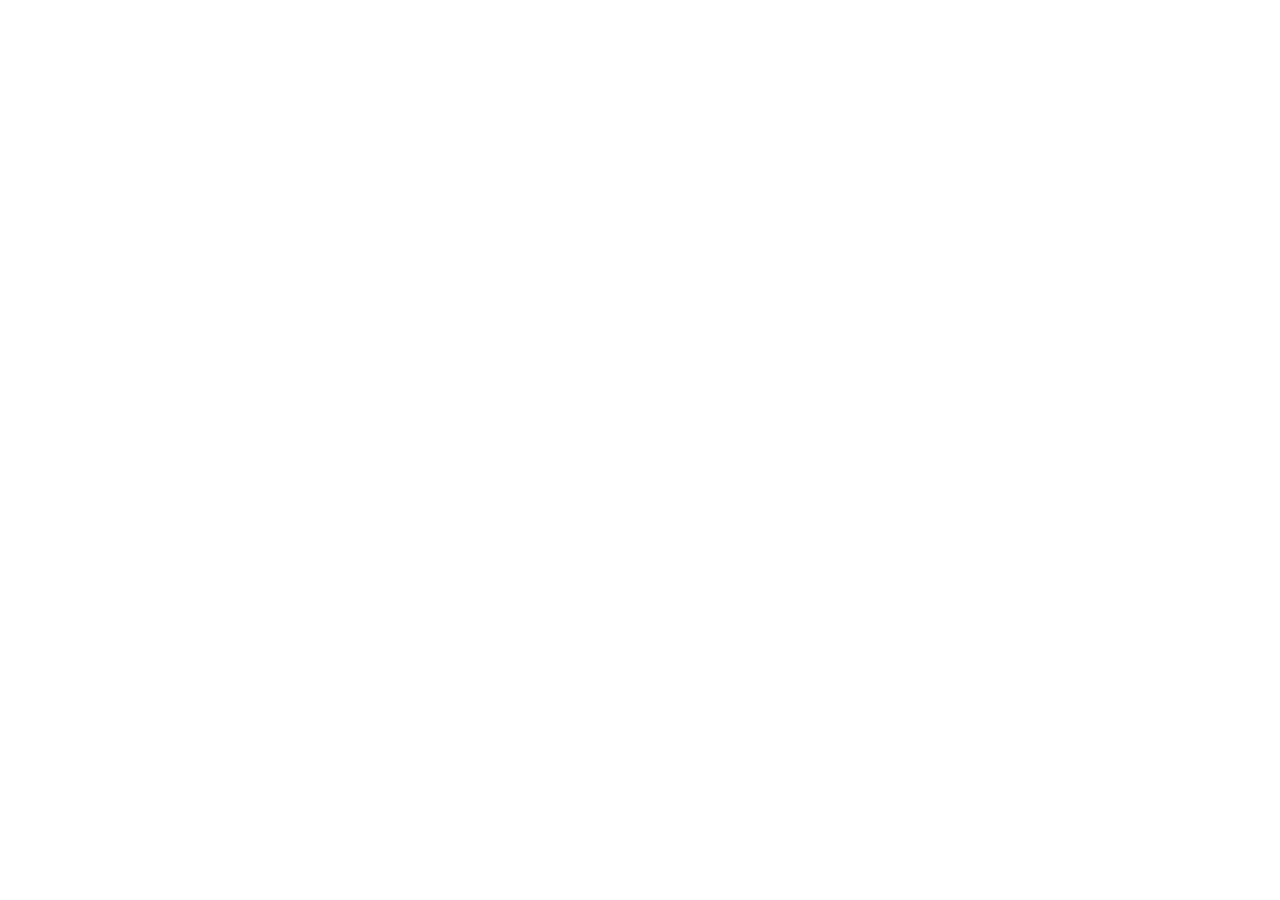
==== Foods.html @ b23bf80e "Update food ordering website pages" ====
<!DOCTYPE html>
<html lang="en">
<head>
    <meta charset="UTF-8">
     <meta http-equiv="X-UA-Compatible" content="IE=edge">
    <meta name="viewport" content="width=device-width, initial-scale=1.0">
    <title>Online Food Delivery Website</title>
    <link rel="shortcut icon" href="img/favicon.ico" type="image/x-icon">
     <link rel="stylesheet" href="css/hover-min.css">
     <link rel="stylesheet" href="css/font-awesome/css/font-awesome.css">
     <link rel="stylesheet" href="style.css">
</head>
<body>
    
</body>
</html>
---- style.css ----
/* CSS Style For All */
* {
  margin: 0;
  padding: 0;
  font-family: Arial, Helvetica, sans-serif;
}
input {
  outline: 0;
}
input[type="submit"] {
  border: 0;
  cursor: pointer;
}
a {
  color: rgb(226, 74, 74);
  text-decoration: none;
  transition: 0.5s;
}
a:hover {
  color: #6c5ce7;
}
.container {
  width: 85%;
  margin: 0 auto;
  padding: 15px;
}
.btn-delete {
  background: #ff0000;
  transition: 0.5s;
  padding: 3px 5px;
  color: #fff;
  opacity: 0.8;
  display: inline;
  border-radius: 4px;
}
.btn-delete:hover {
  color: #fff;
}
.btn-primary {
  background: rgb(226, 74, 74);
  color: #fff;
  padding: 5px 10px;
  font-size: 15px;
  cursor: pointer;
  border-radius: 5px;
  transition: 0.5s;
}
.btn-primary:hover {
  background: #6c5ce7;
  color: #fff;
}
.label {
  margin-bottom: 10px;
  font-weight: bold;
}
.img-responsive {
  width: 100%;
}
.img-curve {
  border-radius: 10px;
}
.text-center {
  text-align: center;
}
.text-left {
  text-align: left;
}
.text-right {
  text-align: right;
}
.text-white {
  color: #fff;
}
.bold {
  font-weight: bold;
}
h2 {
  color: #2f3542;
  font-size: 32px;
  margin-bottom: 25px;
}
h3 {
  font-size: 24px;
}
.heading-border {
  height: 3px;
  width: 70px;
  background: rgb(226, 74, 74);
  margin: auto;
  margin-top: -10px;
  margin-bottom: 15px;
}
fieldset {
  border: 1px solid #fff;
  margin: 40px;
  padding: 25px;
  border-radius: 5px;
  padding-bottom: 0;
}
fieldset legend {
  font-size: 23px;
  color: #2f3542;
}
.grid-2 {
  display: grid;
  grid-template-columns: repeat(2, 1fr);
  grid-gap: 30px 30px;
}
.grid-3 {
  display: grid;
  grid-template-columns: repeat(3, 1fr);
  grid-gap: 10px 30px;
}
/* CSS Style For All End */

/* Navigation Section Style */
.navbar {
  margin-top: 80px;
}
.navbar-menu {
  padding: 10px 0;
  background: #fff;
  transition: all 0.5s ease-in-out;
}
.site-top-nav {
  background: #fff;
  padding: 0;
  box-shadow: 2px -4px 13px 0px #000;
}
.navbar-fixed-top {
  position: fixed;
  top: 0;
  left: 0;
  right: 0;
  z-index: 1030;
  box-shadow: 2px -7px 13px 0px #000;
}
.navbar-fixed-top .container {
  padding: 0 15px;
}
.logo {
  width: 120px;
  float: left;
  padding: 5px 5px;
}
.menu {
  line-height: 60px;
  position: relative;
}
.menu ul {
  list-style: none;
  width: 80%;
  float: right;
}
.menu ul li {
  display: inline;
  padding: 10px;
  font-weight: bold;
}
.menu ul li:last-of-type {
  text-align: center;
}
.hvr-underline-from-center:before {
  background: #6c5ce7;
  height: 2px;
  bottom: 10px;
}
.badge {
  color: #fff;
  background: #ff0000;
  font-size: 12px;
  padding: 2px 3px;
  border-radius: 3px;
}
.shopping-cart {
  color: #6c5ce7;
  cursor: pointer;
  font-size: 18px;
}
.cart-content {
  background: #fff;
  width: 440px;
  position: absolute;
  top: 62px;
  right: 0;
  box-shadow: 0px 4px 10px 0px #bfbfbf;
  padding: 10px 10px;
  display: none;
}
.cart-table {
  width: 100%;
  border-collapse: collapse;
}
.cart-table th,
.cart-table td {
  border-bottom: 1px solid #ddd;
  pad: 0px 5px;
  font-size: 14px;
  font-weight: normal;
  text-align: center;
}
.cart-table th {
  font-weight: bold;
  border-top: 1px solid #ddd;
}
.cart-table img {
  width: 50px;
  height: 50px;
  vertical-align: middle;
  border-radius: 100%;
}
/* Navigation Section Style End */

/* Food Search Section Style Start */
.food-search {
  background-image: url(../img/search-bg.jpg);
  background-size: cover;
  background-repeat: no-repeat;
  background-position: center;
  padding: 95px 0;
  background-attachment: fixed;
}
.food-search input[type="search"] {
  width: 50%;
  padding: 11px;
  font-size: 16px;
  border: none;
  border-radius: 5px 0px 0px 5px;
  margin-right: -5px;
}
.food-search .btn-primary {
  padding: 12px;
  transition: 0.5s;
  border-radius: 0px 5px 5px 0px;
}
/* Food Search Section Style End */

/* Categories Section Style Start */
.categories {
  background-image: url(../img/category-bg.png);
  background-size: cover;
  background-repeat: no-repeat;
  padding: 55px 0;
}
.categories h3 {
  background: #2f3542;
  position: absolute;
  left: 0;
  right: 0;
  bottom: 0;
  text-align: center;
}
.float-container {
  position: relative;
  overflow: hidden;
  border-radius: 10px;
  margin-top: 20px;
  height: 350px;
  border:1px solid #ddd;
}
.categories .float-container img {
  transition: 0.5s;
  height: 100%;
}
.categories .float-container:hover img {
  transform: scale(1.2);
}
/* Categories Section Style End */

/* Food Section Style Start */
.food-menu {
  background-image: url(../img/food-bg.jpg);
  background-size: cover;
  background-repeat: no-repeat;
  padding: 55px 0;
  background-position: center;
  background-attachment: fixed;
}
.food-menu-box {
  padding: 23px;
  background: #fff;
  border-radius: 10px;
}
.food-menu-img {
  width: 20%;
  float: left;
}
.food-menu-desc {
  width: 70%;
  float: left;
  margin-left: 40px;
}
.food-price {
  font-size: 18px;
  margin: 10px 0;
}
.food-details {
  font-size: 16px;
  color: #747d8c;
}
.food-menu-desc .btn-primary {
  margin-top: 15px;
  display: block;
}
/* Food Section Style End */

/* Footer Section Style Start */
.footer {
  overflow: hidden;
  background: rgba(8, 8, 8, 0.85);
  color: #fff;
}
.footer .grid-3 {
  padding: 30px 0;
}
.site-links a {
  display: block;
  margin: 10px 0;
}
.social ul {
  list-style: none;
}
.social ul li {
  display: inline;
  padding: 8px;
}
/* Footer Section Style End */

/* Copyright Section Style Start */
.copyright {
  overflow: hidden;
  background: #000;
  color: #fff;
}
/* Copyright Section Style End */

/* Bact-To-Top Section Style Start */
#back-to-top {
  position: fixed;
  bottom: 40px;
  right: 60px;
  margin: 0;
  font-size: 16px;
  height: 19px;
  width: 40px;
  padding: 10px 0;
  text-align: center;
  border-radius: 5px;
  z-index: 9999;
  display: none;
}
/* Bact-To-Top Section Style End */

/* Order Page Style Start */
.order {
  padding: 20px 0;
}
.order .tbl-full {
  margin-bottom: 50px;
  width: 100%;
  border-collapse: collapse;
}
.order .tbl-full img {
  width: 35px;
  height: 35px;
  vertical-align: middle;
  border-radius: 100%;
}
.order .tbl-full tr {
  border-left: 1px solid #bfbbbb;
  border-right: 1px solid #bfbbbb;
}
.order .tbl-full tr th,
.order .tbl-full tr td {
  border-bottom: 1px solid #bfbbbb;
  padding: 8px 8px;
  text-align: center;
}
.order .tbl-full tr th {
  border-top: 1px solid #bfbbbb;
}
.form fieldset,
.contact fieldset,
.login fieldset {
  border: 1px solid #bfbbbb;
}
.form {
  box-shadow: 0 0 20px 2px #1a171780;
  width: 70%;
  padding: 7px 0;
  margin: 0 auto;
  border-radius: 3px;
}
.form input,
.form textarea {
  width: 98%;
  padding: 8px;
  font-size: 16px;
  border-radius: 5px;
  border: 1px solid #bfbbbb;
  margin-bottom: 25px;
}
.form input[type="submit"] {
  width: 30%;
  border-radius: 5px;
}
/* Order Page Style End */

/* Contact Page Style Start */
.contact,
.login {
  padding: 65px 0;
}
#gmap_canvas {
  width: 100%;
  height: 400px;
  border: none;
}
/* Contact Page Style End */
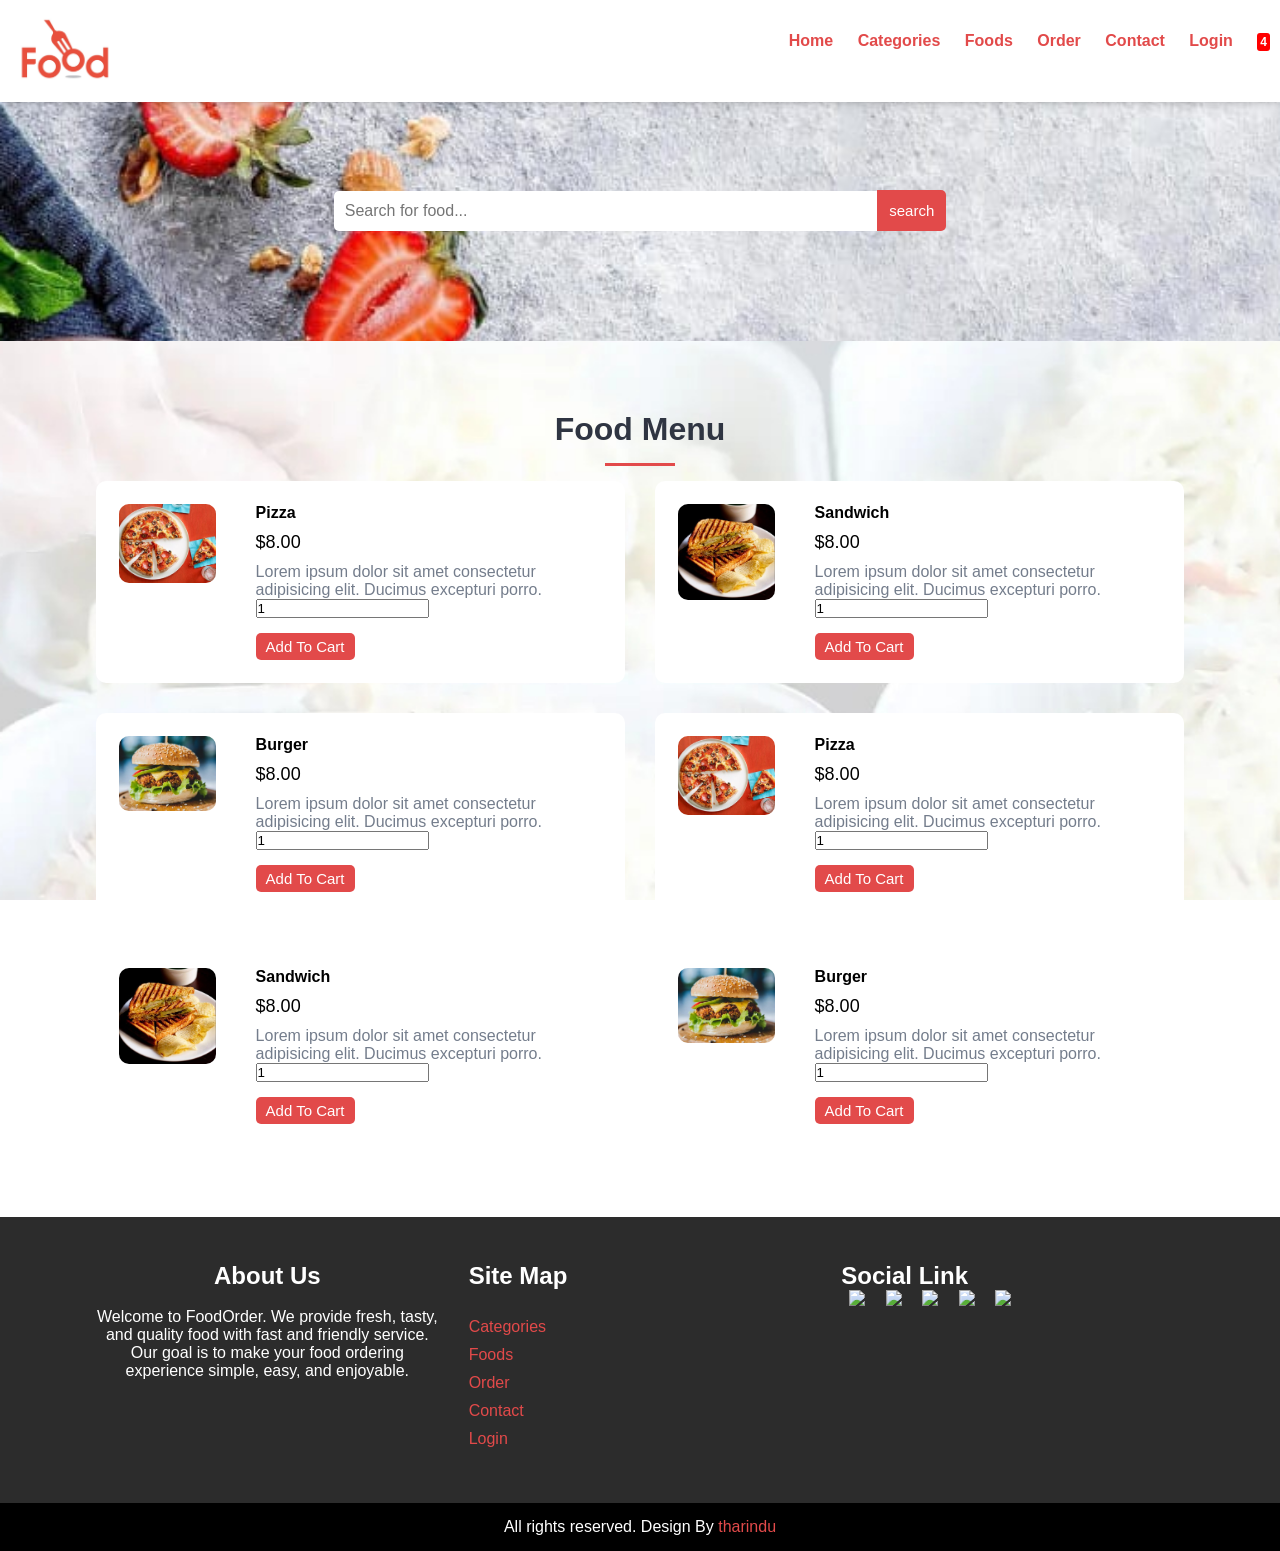
==== commit 8cf0bf59: "finish food section" ====
--- a/Foods.html
+++ b/Foods.html
@@ -11,6 +11,243 @@
      <link rel="stylesheet" href="style.css">
 </head>
 <body>
+
+    <header class="navbar">
+        <nav id="site-top-nav" class="navbar-menu navbar-fixed-top">
+            <div class="logo">
+                <a href="index.html" title="logo">
+                    <img src="img/logo.png" alt="logo" class="img-responsive">
+
+                </a>
+            </div>
+             <!-- Main Menu -->
+              <div class="menu text-right">
+                <ul>
+                   <li><a class="hvr-underline-from-center" href="index.html">Home</a></li>
+                        <li><a class="hvr-underline-from-center" href="categories.html">Categories</a></li>
+                        <li><a class="hvr-underline-from-center" href="foods.html">Foods</a></li>
+                        <li><a class="hvr-underline-from-center" href="order.html">Order</a></li>
+                        <li><a class="hvr-underline-from-center" href="contact.html">Contact</a></li>
+                        <li><a class="hvr-underline-from-center" href="login.html">Login</a></li>
+                        <li>
+                            <a id="shopping-cart" class="shopping-cart">
+                                <i class="fa fa-cart-arrow-down"></i>
+                                <span class="badge">4</span>
+                            </a>
+                            <div id="cart-content" class="cart-content">
+                                <h3 class="text-center">Shopping Cart</h3>
+                                <table class="cart-table" border="0">
+                                    <tr>
+                                        <th>Food</th>
+                                        <th>Name</th>
+                                        <th>Price</th>
+                                        <th>Qty</th>
+                                        <th>Total</th>
+                                        <th>Action</th>
+                                    </tr>
+
+                                     <tr>
+                                        <td><img src="img/food/p1.jpg" alt="Food"></td>
+                                        <td>Pizza</td>
+                                        <td>$ 8.00</td>
+                                        <td>1</td>
+                                        <td>$ 8.00</td>
+                                        <td><a href="#" class="btn-delete">&times;</a></td>
+                                    </tr>
+
+                                     <tr>
+                                        <td><img src="img/food/s1.jpg" alt="Food"></td>
+                                        <td>Sandwich</td>
+                                        <td>$ 8.00</td>
+                                        <td>1</td>
+                                        <td>$ 8.00</td>
+                                        <td><a href="#" class="btn-delete">&times;</a></td>
+                                    </tr>
+
+                                    <tr>
+                                        <td><img src="img/food/b1.jpg" alt="Food"></td>
+                                        <td>Burder</td>
+                                        <td>$ 8.00</td>
+                                        <td>1</td>
+                                        <td>$ 8.00</td>
+                                        <td><a href="#" class="btn-delete">&times;</a></td>
+                                    </tr>
+
+                                    <tr>
+                                        <th colspan="4">Total</th>
+                                        <th>$24.00$</th>
+                                        <th></th>
+                                    </tr>
+
+                                </table>
+                                <a href="order.html" class="btn-primary">Confirm Order</a>
+                            </div>
+                        </li>
+                </ul>
+              </div>
+        </nav>
+    </header>
+    <!-- Navigation Section End -->
+
+    <!-- Food Search Section Start -->
+     <section class="food-search text-center">
+        <div class="container">
+            <form action="">
+                <input type="search" placeholder="Search for food..." required>
+                <input type="submit" value="search" class="btn-primary">
+            </form>
+        </div>
+     </section>
+     <!-- Food Search Section End -->
+
+     <!-- Foods Section Start -->
+      <section class="food-menu">
+        <div class="container">
+            <h2 class="text-center">Food Menu</h2>
+            <div class="heading-border"></div>
+             <div class="grid-2">
+                 <div class="food-menu-box">
+                    <form action="">
+                        <div class="food-menu-img">
+                            <img src="img/food/p1.jpg" alt="" class="img-responsive img-curve">
+                        </div>
+                        <div class="food-menu-desc">
+                            <h4>Pizza</h4>
+                            <p class="food-price">$8.00</p>
+                            <p class="food-details">Lorem ipsum dolor sit amet consectetur adipisicing elit. Ducimus excepturi porro.</p>
+                            <input type="number" value="1" min="1">
+                            <input type="submit" class="btn-primary" value="Add To Cart">
+                        </div>
+                    </form>
+                </div>
+                <div class="food-menu-box">
+                    <form action="">
+                        <div class="food-menu-img">
+                            <img src="img/food/s1.jpg" alt="" class="img-responsive img-curve">
+                        </div>
+                        <div class="food-menu-desc">
+                            <h4>Sandwich</h4>
+                            <p class="food-price">$8.00</p>
+                            <p class="food-details">Lorem ipsum dolor sit amet consectetur adipisicing elit. Ducimus excepturi porro.</p>
+                            <input type="number" value="1" min="1">
+                            <input type="submit" class="btn-primary" value="Add To Cart">
+                        </div>
+                    </form>
+                </div>
+                <div class="food-menu-box">
+                    <form action="">
+                        <div class="food-menu-img">
+                            <img src="img/food/b1.jpg" alt="" class="img-responsive img-curve">
+                        </div>
+                        <div class="food-menu-desc">
+                            <h4>Burger</h4>
+                            <p class="food-price">$8.00</p>
+                            <p class="food-details">Lorem ipsum dolor sit amet consectetur adipisicing elit. Ducimus excepturi porro.</p>
+                            <input type="number" value="1" min="1">
+                            <input type="submit" class="btn-primary" value="Add To Cart">
+                        </div>
+                    </form>
+                </div>
+                <div class="food-menu-box">
+                    <form action="">
+                        <div class="food-menu-img">
+                            <img src="img/food/p1.jpg" alt="" class="img-responsive img-curve">
+                        </div>
+                        <div class="food-menu-desc">
+                            <h4>Pizza</h4>
+                            <p class="food-price">$8.00</p>
+                            <p class="food-details">Lorem ipsum dolor sit amet consectetur adipisicing elit. Ducimus excepturi porro.</p>
+                            <input type="number" value="1" min="1">
+                            <input type="submit" class="btn-primary" value="Add To Cart">
+                        </div>
+                    </form>
+                </div>
+                <div class="food-menu-box">
+                    <form action="">
+                        <div class="food-menu-img">
+                            <img src="img/food/s1.jpg" alt="" class="img-responsive img-curve">
+                        </div>
+                        <div class="food-menu-desc">
+                            <h4>Sandwich</h4>
+                            <p class="food-price">$8.00</p>
+                            <p class="food-details">Lorem ipsum dolor sit amet consectetur adipisicing elit. Ducimus excepturi porro.</p>
+                            <input type="number" value="1" min="1">
+                            <input type="submit" class="btn-primary" value="Add To Cart">
+                        </div>
+                    </form>
+                </div>
+                 <div class="food-menu-box">
+                    <form action="">
+                        <div class="food-menu-img">
+                            <img src="img/food/b1.jpg" alt="" class="img-responsive img-curve">
+                        </div>
+                        <div class="food-menu-desc">
+                            <h4>Burger</h4>
+                            <p class="food-price">$8.00</p>
+                            <p class="food-details">Lorem ipsum dolor sit amet consectetur adipisicing elit. Ducimus excepturi porro.</p>
+                            <input type="number" value="1" min="1">
+                            <input type="submit" class="btn-primary" value="Add To Cart">
+                        </div>
+                    </form>
+                </div>
+             </div>
+        </div>
+      </section>
+      <!-- Foods Section End -->
+
+      <!-- Footer Section Start -->
+        <!-- Footer Section Start -->
+
+       <section class="footer">
+        <div class="container">
+            <div class="grid-3">
+                <div class="text-center">
+                    <h3>About Us</h3> <br>
+                    <p>Welcome to FoodOrder. We provide fresh, tasty, and quality food with fast and friendly service. Our goal is to make your food ordering experience simple, easy, and enjoyable.</p>
+                    
+                </div>
+                <div class="texr-center">
+                    <h3>Site Map</h3><br>
+                    <div class="site-links">
+                        <a href="categories.html">Categories</a>
+                        <a href="foods.html">Foods</a>
+                        <a href="order.html">Order</a>
+                        <a href="contact.html">Contact</a>
+                        <a href="login.html">Login</a>
+                    </div>
+                </div>
+                <div class="social-links">
+                    <h3>Social Link</h3>
+                    <div class="social">
+                        <ul>
+                            <li><a href=""><img src="https://img.icons8.com/color/48/null/facebook-new.png"/></a></li>
+                            <li><a href=""><img src="https://img.icons8.com/fluency/48/null/instagram-new.png"/></a></li>
+                            <li><a href=""><img src="https://img.icons8.com/color/48/null/twitter--v1.png"/></a></li>
+                            <li><a href=""><img src="https://img.icons8.com/color/48/null/linkedin-circled--v1.png"/></a></li>
+                            <li><a href=""><img src="https://img.icons8.com/color/48/null/youtube-play.png"/></a></li>
+                        </ul>
+                    </div>
+                </div>
+
+            </div>
+        </div>
+
+       </section>
+     <!-- Footer Section End -->
+
+      <!-- Copyright Section start -->
+    <section class="copyright">
+        <div class="container text-center">
+            <p>All rights reserved. Design By <a href="#">tharindu</a></p>
+        </div>
+        <a id="back-to-top" class="btn-primary">
+            <i class="fa fa-angle-double-up"></i>
+        </a>
+    </section>
+    <!-- Copyright Section End -->
+
+          <script src="script.js"></script>
+
     
 </body>
 </html>
